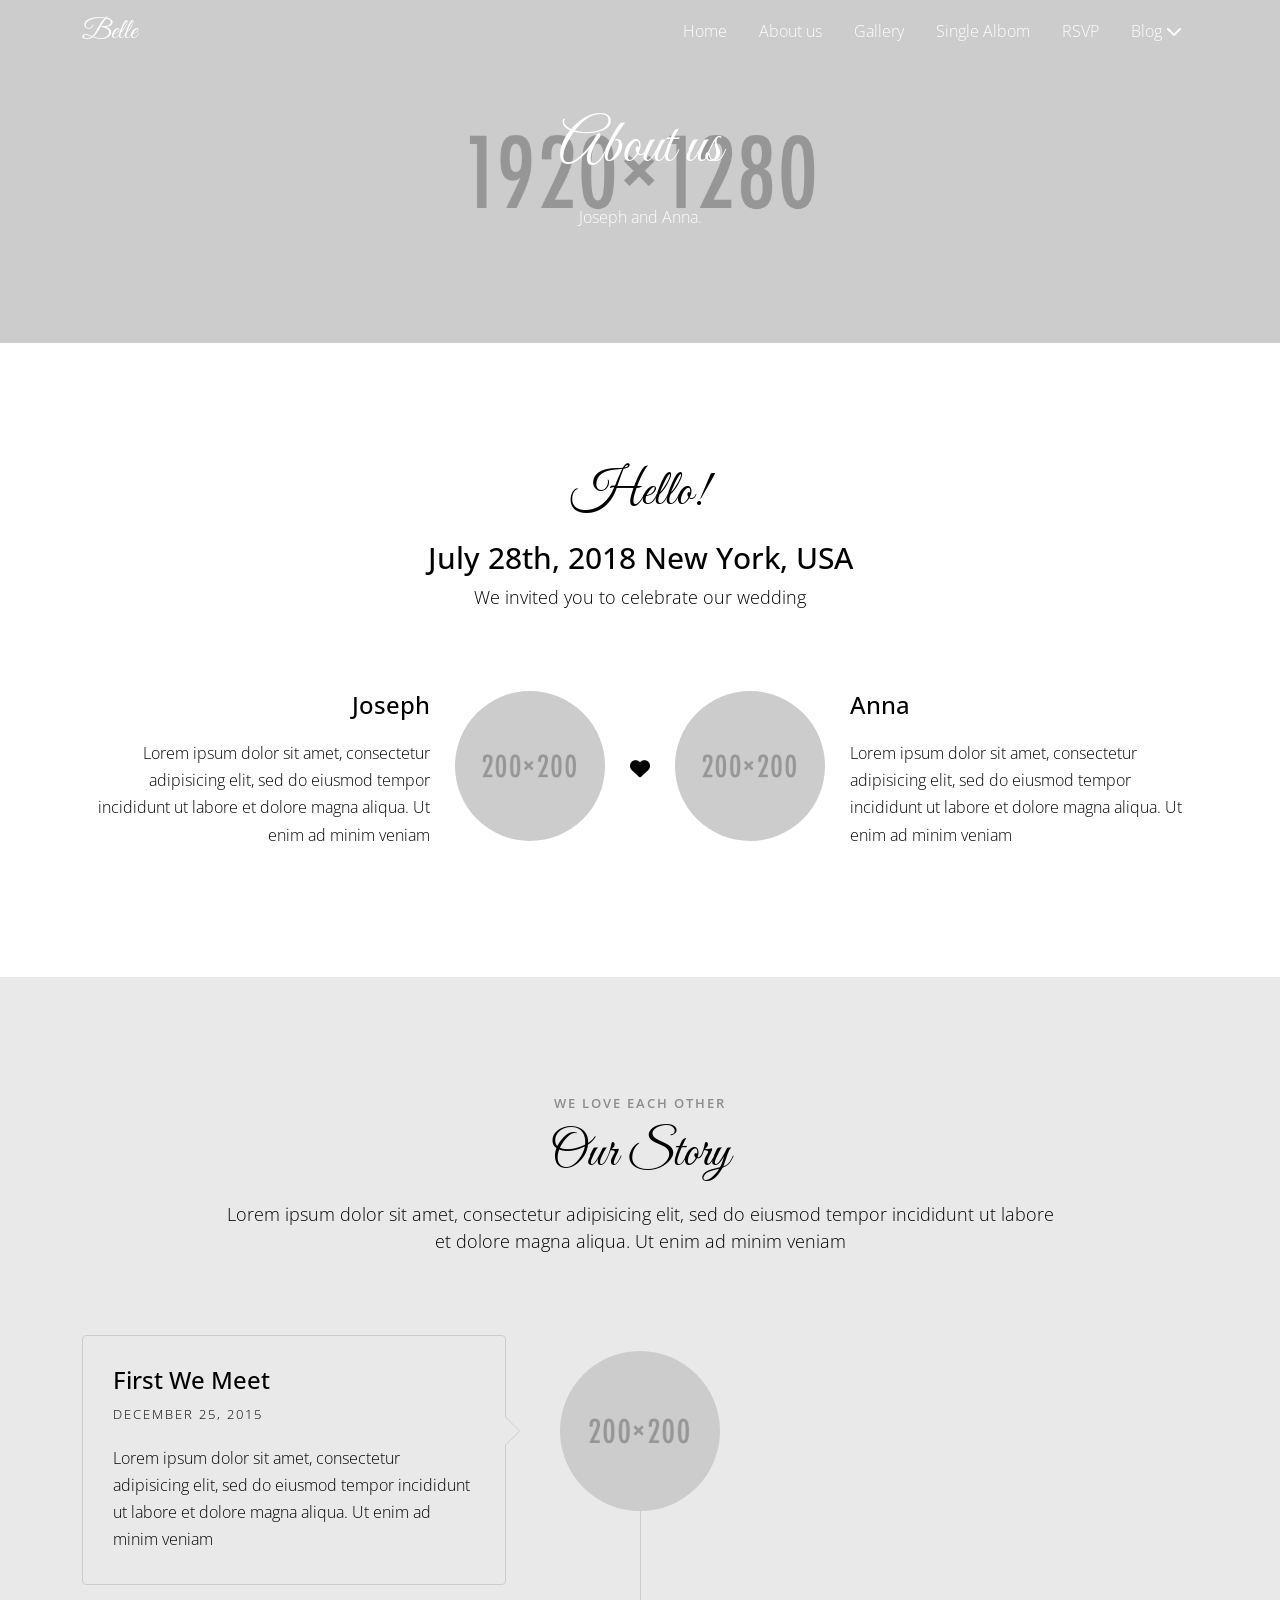
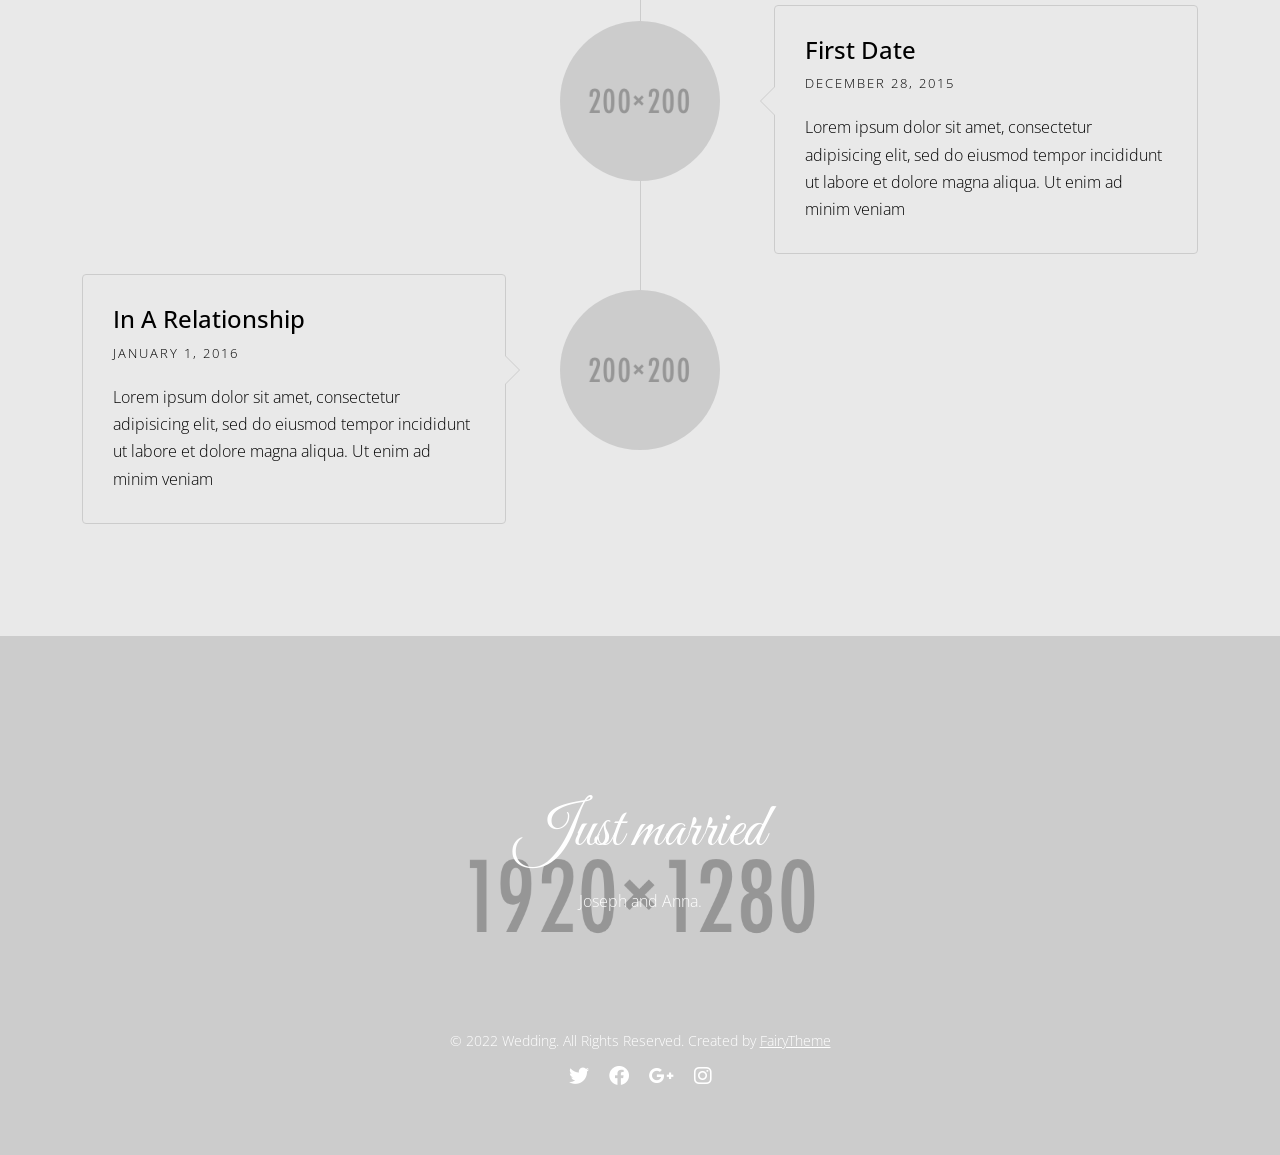
==== about.html @ 742efe7d "Adding new template" ====
<!DOCTYPE html>

<html lang="eng">
    <head>
        <title>Belle - Responsive HTML5 template</title>

        <meta charset="utf-8">

        <meta name="viewport" content="width=device-width, initial-scale=1, shrink-to-fit=no">

        <link rel="icon" type="image/x-icon" href="images/favicon.ico">

        <link rel="preconnect" href="https://fonts.googleapis.com">

        <link rel="preconnect" href="https://fonts.gstatic.com" crossorigin="">

        <link href="https://fonts.googleapis.com/css2?family=Amatic+SC:wght@400;700&family=Great+Vibes&family=Open+Sans:wght@300;400&display=swap" rel="stylesheet">

        <link rel="stylesheet" type="text/css" href="css/vendor/lightbox.min.css">

        <link rel="stylesheet" type="text/css" href="css/vendor/owl.carousel.min.css">

        <link rel="stylesheet" type="text/css" href="css/vendor/owl.theme.default.min.css">

        <link rel="stylesheet" type="text/css" href="fonts/fontawesome-6/css/fontawesome.min.css">

        <link rel="stylesheet" type="text/css" href="fonts/fontawesome-6/css/all.min.css">

        <link rel="stylesheet" type="text/css" href="css/vendor/motion.min.css">

        <link rel="stylesheet" type="text/css" href="css/main.css">
    </head>

    <body class="pt_about-us">
        <div class="loader"></div>

        <div class="main">
            <!-- Navigation -->

            <nav id="navbar" class="navbar navbar-expand-md">
                <div class="container">
                    <a class="navbar-brand" href="index.html">Belle</a>

                    <button class="navbar-toggler" type="button" data-bs-toggle="offcanvas" data-bs-target="#offcanvasNavbar" aria-controls="offcanvasNavbar">
                        <i class="fa-solid fa-bars"></i>
                    </button>

                    <div class="offcanvas offcanvas-end" tabindex="-1" id="offcanvasNavbar" aria-labelledby="offcanvasNavbarLabel">
                        <div class="offcanvas-header">
                            <h3 class="offcanvas-title" id="offcanvasNavbarLabel">Belle</h3>

                            <button type="button" class="btn-close" data-bs-dismiss="offcanvas" aria-label="Close"></button>
                        </div>

                        <div class="offcanvas-body">
                            <ul class="navbar-nav ms-auto mb-2 mb-lg-0">
                                <li class="nav-item">
                                    <a class="nav-link" href="index.html">Home</a>
                                </li>

                                <li class="nav-item">
                                    <a class="nav-link" href="about.html">About us</a>
                                </li>

                                <li class="nav-item">
                                    <a class="nav-link" href="gallery.html">Gallery</a>
                                </li>

                                <li class="nav-item">
                                    <a class="nav-link" href="gallery-single.html">Single Albom</a>
                                </li>

                                <li class="nav-item">
                                    <a class="nav-link" href="rsvp.html">RSVP</a>
                                </li>

                                <li class="nav-item dropdown">
                                    <a class="nav-link" href="#" role="button" data-bs-toggle="dropdown" aria-expanded="false">
                                        Blog

                                        <i class="fa-solid fa-chevron-down"></i>
                                    </a>

                                    <ul class="dropdown-menu dropdown-menu-end">
                                        <li>
                                            <a class="dropdown-item" href="blog.html">Blog page</a>
                                        </li>

                                        <li>
                                            <a class="dropdown-item" href="single-post.html">Post with sidebar</a>
                                        </li>

                                        <li>
                                            <a class="dropdown-item" href="single-post-2.html">Post fullwidth</a>
                                        </li>
                                    </ul>
                                </li>
                            </ul>
                        </div>
                    </div>
                </div>
            </nav>

            <!-- Section banner-top -->

            <section class="bg section banner banner_top">
                <div class="overlay"></div>

                <div class="container">
                    <div class="row">
                        <div class="col-md-12 text-center">
                            <h1>About us</h1>

                            <p>Joseph and Anna.</p>
                        </div>
                    </div>
                </div>
            </section>

            <!-- Section About-us -->

            <section id="couple" class="section couple">
                <div class="container">
                    <div class="row">
                        <div class="col-md-12 text-center heading">
                            <h2>Hello!</h2>

                            <h3>July 28th, 2018 New York, USA</h3>

                            <p>We invited you to celebrate our wedding</p>
                        </div>
                    </div>

                    <div class="row couple-wrap">
                        <div class="groom-wrap col-12 col-lg-6 clearfix">
                            <div class="groom">
                                <img src="images/groom.jpg" alt="groom" class="img-responsive">
                            </div>

                            <div class="desc-groom">
                                <h3>Joseph</h3>

                                <p>
                                    Lorem ipsum dolor sit amet, consectetur adipisicing elit, sed do eiusmod tempor
                                incididunt ut labore et dolore magna aliqua. Ut enim ad minim veniam
                                </p>
                            </div>
                        </div>

                        <p class="heart text-center">
                            <i class="fa-solid fa-heart"></i>
                        </p>

                        <div class="bride-wrap col-12 col-lg-6">
                            <div class="bride">
                                <img src="images/bride.jpg" alt="groom" class="img-responsive">
                            </div>

                            <div class="desc-bride">
                                <h3>Anna</h3>

                                <p>
                                    Lorem ipsum dolor sit amet, consectetur adipisicing elit, sed do eiusmod tempor
                                incididunt ut labore et dolore magna aliqua. Ut enim ad minim veniam
                                </p>
                            </div>
                        </div>
                    </div>
                </div>
            </section>

            <!-- Section Our-story -->

            <section id="couple-story" class="section section-gray couple-story">
                <div class="container">
                    <div class="row">
                        <div class="col-md-12 text-center heading">
                            <span>We Love Each Other</span>

                            <h2>Our Story</h2>

                            <p>
                                Lorem ipsum dolor sit amet, consectetur adipisicing elit, sed do eiusmod tempor incididunt ut
                            labore et dolore magna aliqua. Ut enim ad minim veniam
                            </p>
                        </div>
                    </div>

                    <div class="row">
                        <div class="col-md-12 col-md-offset-0">
                            <ul class="timeline">
                                <li class="timeline-item animate-box animation">
                                    <div class="timeline-badge">
                                        <img src="images/story-1.jpg" alt="">
                                    </div>

                                    <div class="timeline-panel">
                                        <div class="timeline-heading">
                                            <h3 class="timeline-title">First We Meet</h3>

                                            <span class="date">December 25, 2015</span>
                                        </div>

                                        <div class="timeline-body">
                                            <p>
                                                Lorem ipsum dolor sit amet, consectetur adipisicing elit, sed do eiusmod
                                            tempor incididunt ut labore et dolore magna aliqua. Ut enim ad minim veniam
                                            </p>
                                        </div>
                                    </div>
                                </li>

                                <li class="timeline-item animate-box animation">
                                    <div class="timeline-badge">
                                        <img src="images/story-2.jpg" alt="">
                                    </div>

                                    <div class="timeline-panel">
                                        <div class="timeline-heading">
                                            <h3 class="timeline-title">First Date</h3>

                                            <span class="date">December 28, 2015</span>
                                        </div>

                                        <div class="timeline-body">
                                            <p>
                                                Lorem ipsum dolor sit amet, consectetur adipisicing elit, sed do eiusmod
                                            tempor incididunt ut labore et dolore magna aliqua. Ut enim ad minim veniam
                                            </p>
                                        </div>
                                    </div>
                                </li>

                                <li class="timeline-item animate-box animation">
                                    <div class="timeline-badge">
                                        <img src="images/story-3.jpg" alt="">
                                    </div>

                                    <div class="timeline-panel">
                                        <div class="timeline-heading">
                                            <h3 class="timeline-title">In A Relationship</h3>

                                            <span class="date">January 1, 2016</span>
                                        </div>

                                        <div class="timeline-body">
                                            <p>
                                                Lorem ipsum dolor sit amet, consectetur adipisicing elit, sed do eiusmod
                                            tempor incididunt ut labore et dolore magna aliqua. Ut enim ad minim veniam
                                            </p>
                                        </div>
                                    </div>
                                </li>
                            </ul>
                        </div>
                    </div>
                </div>
            </section>

            <!-- Section banner-bottom -->

            <section class="bg section banner banner_bottom">
                <div class="overlay"></div>

                <div class="container">
                    <div class="row">
                        <div class="col-12 text-center">
                            <h2>Just married</h2>

                            <p class="text-white">Joseph and Anna.</p>
                        </div>
                    </div>

                    <div class="row copyright">
                        <div class="col-12 text-center">
                            <p class="text-white">
                                <small class="block">&copy; 2022 Wedding. All Rights Reserved.</small>

                                <small class="block">
                                    Created by

                                    <a href="https://fairytheme.studio/" target="_blank">FairyTheme</a>
                                </small>
                            </p>

                            <ul class="social-icons d-flex justify-content-center">
                                <li>
                                    <a href="#">
                                        <i class="fa-brands fa-twitter"></i>
                                    </a>
                                </li>

                                <li>
                                    <a href="#">
                                        <i class="fa-brands fa-facebook"></i>
                                    </a>
                                </li>

                                <li>
                                    <a href="#">
                                        <i class="fa-brands fa-google-plus-g"></i>
                                    </a>
                                </li>

                                <li>
                                    <a href="#">
                                        <i class="fa-brands fa-instagram"></i>
                                    </a>
                                </li>
                            </ul>
                        </div>
                    </div>
                </div>
            </section>
        </div>

        <script src="https://ajax.googleapis.com/ajax/libs/jquery/1.11.0/jquery.min.js"></script>

        <script src="js/libs/bootstrap.bundle.min.js"></script>

        <script src="js/libs/parallax.min.js"></script>

        <script src="js/libs/jquery.countTo.js"></script>

        <script src="js/libs/imagesloaded.pkgd.min.js"></script>

        <script src="js/libs/isotope.pkgd.min.js"></script>

        <script src="js/libs/lightbox.min.js"></script>

        <script src="js/libs/owl.carousel.min.js"></script>

        <script src="js/libs/jquery.waypoints.min.js"></script>

        <script src="js/main.js"></script>
    </body>
</html>
---- css/vendor/motion.min.css ----
/*Motion CSS The library of CSS3 animation create by Petr Pavlyuk  - http://pavlyukpetr.com Copyright (c) 2015-2016 Petr Pavlyuk*/
#animation{visibility:hidden}.animation{visibility:visible!important;animation-fill-mode:both!important;-webkit-animation-fill-mode:both!important}.replay{-webkit-animation-iteration-count:infinite!important;animation-iteration-count:infinite!important}.delay-05s{-webkit-animation-delay:.5s!important;animation-delay:.5s!important}.delay-1s{-webkit-animation-delay:1s!important;animation-delay:1s!important}.delay-1-5s{-webkit-animation-delay:1.5s!important;animation-delay:1.5s!important}.delay-2s{-webkit-animation-delay:2s!important;animation-delay:2s!important}.delay-3s{-webkit-animation-delay:3s!important;animation-delay:3s!important}.fade-in{-webkit-animation:fade-in 1.2s;animation:fade-in 1.2s;-webkit-animation-timing-function:ease-in-out;animation-timing-function:ease-in-out}@-webkit-keyframes fade-in{0%{opacity:0}100%{opacity:1}}@keyframes fade-in{0%{opacity:0}100%{opacity:1}}.fade-out{-webkit-animation:fade-out 1s;animation:fade-out 1s;-webkit-animation-timing-function:ease-out;animation-timing-function:ease-out}@-webkit-keyframes fade-out{0%{opacity:1}100%{opacity:0}}@keyframes fade-out{0%{opacity:1}100%{opacity:0}}.fade-in-right{-webkit-animation:fade-in-right 1s;animation:fade-in-right 1s;-webkit-animation-timing-function:ease-out;animation-timing-function:ease-out}@-webkit-keyframes fade-in-right{0%{-webkit-transform:translateX(-100%);opacity:0}100%{-webkit-transform:translateX(0%);opacity:1}}@keyframes fade-in-right{0%{transform:translateX(-100%);opacity:0}100%{transform:translateX(0%);opacity:1}}.fade-in-left{-webkit-animation:fade-in-left 1s;animation:fade-in-left 1s;-webkit-animation-timing-function:ease-out;animation-timing-function:ease-out}@-webkit-keyframes fade-in-left{0%{-webkit-transform:translateX(100%);opacity:0}100%{-webkit-transform:translateX(0%);opacity:1}}@keyframes fade-in-left{0%{transform:translateX(100%);opacity:0}100%{transform:translateX(0%);opacity:1}}.fade-in-up{-webkit-animation:fade-in-up 1s;animation:fade-in-up 1s;-webkit-animation-timing-function:ease-out;animation-timing-function:ease-out}@-webkit-keyframes fade-in-up{0%{-webkit-transform:translateY(100%);opacity:0}100%{-webkit-transform:translateY(0%);opacity:1}}@keyframes fade-in-up{0%{transform:translateY(100%);opacity:0}100%{transform:translateY(0%);opacity:1}}.fade-in-down{-webkit-animation:fade-in-down 1s;animation:fade-in-down 1s;-webkit-animation-timing-function:ease-out;animation-timing-function:ease-out}@-webkit-keyframes fade-in-down{0%{-webkit-transform:translateY(-100%);opacity:0}100%{-webkit-transform:translateY(0%);opacity:1}}@keyframes fade-in-down{0%{transform:translateY(-100%);opacity:0}100%{transform:translateY(0%);opacity:1}}.fade-out-right{-webkit-animation:fade-out-right 1s;animation:fade-out-right 1s;-webkit-animation-timing-function:ease-out;animation-timing-function:ease-out}@-webkit-keyframes fade-out-right{0%{-webkit-transform:translateX(0%);opacity:1}100%{-webkit-transform:translateX(100%);opacity:0}}@keyframes fade-out-right{0%{transform:translateX(0%);opacity:1}100%{transform:translateX(100%);opacity:0}}.fade-out-left{-webkit-animation:fade-out-left 1s;animation:fade-out-left 1s;-webkit-animation-timing-function:ease-out;animation-timing-function:ease-out}@-webkit-keyframes fade-out-left{0%{-webkit-transform:translateX(0%);opacity:1}100%{-webkit-transform:translateX(-100%);opacity:0}}@keyframes fade-out-left{0%{transform:translateX(0%);opacity:1}100%{transform:translateX(-100%);opacity:0}}.fade-out-up{-webkit-animation:fade-out-up 1s;animation:fade-out-up 1s;-webkit-animation-timing-function:ease-out;animation-timing-function:ease-out}@-webkit-keyframes fade-out-up{0%{-webkit-transform:translateY(0%);opacity:1}100%{-webkit-transform:translateY(-100%);opacity:0}}@keyframes fade-out-up{0%{transform:translateY(0%);opacity:1}100%{transform:translateY(-100%);opacity:0}}.fade-out-down{-webkit-animation:fade-out-down 1s;animation:fade-out-down 1s;-webkit-animation-timing-function:ease-out;animation-timing-function:ease-out}@-webkit-keyframes fade-out-down{0%{-webkit-transform:translateY(0%);opacity:1}100%{-webkit-transform:translateY(100%);opacity:0}}@keyframes fade-out-down{0%{transform:translateY(0%);opacity:1}100%{transform:translateY(100%);opacity:0}}.slide-in-right{-webkit-animation:slide-in-right 1.2s;animation:slide-in-right 1.2s;-webkit-animation-timing-function:ease;animation-timing-function:ease}@-webkit-keyframes slide-in-right{0%{-webkit-transform:translateX(-2000px)}100%{-webkit-transform:translateX(0px)}}@keyframes slide-in-right{0%{transform:translateX(-2000px)}100%{transform:translateX(0px)}}.slide-in-left{-webkit-animation:slide-in-left 1.2s;animation:slide-in-left 1.2s;-webkit-animation-timing-function:ease;animation-timing-function:ease}@-webkit-keyframes slide-in-left{0%{-webkit-transform:translateX(2000px)}100%{-webkit-transform:translateX(0px)}}@keyframes slide-in-left{0%{transform:translateX(2000px)}100%{transform:translateX(0px)}}.slide-in-up{-webkit-animation:slide-in-up 1.2s;animation:slide-in-up 1.2s;-webkit-animation-timing-function:ease;animation-timing-function:ease}@-webkit-keyframes slide-in-up{0%{-webkit-transform:translateY(1000px)}100%{-webkit-transform:translateY(0px)}}@keyframes slide-in-up{0%{transform:translateY(1000px)}100%{transform:translateY(0px)}}.slide-in-down{-webkit-animation:slide-in-down 1.2s;animation:slide-in-down 1.2s;-webkit-animation-timing-function:ease;animation-timing-function:ease}@-webkit-keyframes slide-in-down{0%{-webkit-transform:translateY(-1000px)}100%{-webkit-transform:translateY(0px)}}@keyframes slide-in-down{0%{transform:translateY(-1000px)}100%{transform:translateY(0px)}}.slide-out-right{-webkit-animation:slide-out-right 1.5s;animation:slide-out-right 1.5s;-webkit-animation-timing-function:ease;animation-timing-function:ease}@-webkit-keyframes slide-out-right{0%{-webkit-transform:translateX(0px)}100%{-webkit-transform:translateX(2000px)}}@keyframes slide-out-right{0%{transform:translateX(0px)}100%{transform:translateX(2000px)}}.slide-out-left{-webkit-animation:slide-out-left 1.5s;animation:slide-out-left 1.5s;-webkit-animation-timing-function:ease;animation-timing-function:ease}@-webkit-keyframes slide-out-left{0%{-webkit-transform:translateX(0px)}100%{-webkit-transform:translateX(-2000px)}}@keyframes slide-out-left{0%{transform:translateX(0px)}100%{transform:translateX(-2000px)}}.slide-out-up{-webkit-animation:slide-out-up 1.2s;animation:slide-out-up 1.2s;-webkit-animation-timing-function:ease;animation-timing-function:ease}@-webkit-keyframes slide-out-up{0%{-webkit-transform:translateY(0px)}100%{-webkit-transform:translateY(-1000px)}}@keyframes slide-out-up{0%{transform:translateY(0px)}100%{transform:translateY(-1000px)}}.slide-out-down{-webkit-animation:slide-out-down 1.2s;animation:slide-out-down 1.2s;-webkit-animation-timing-function:ease;animation-timing-function:ease}@-webkit-keyframes slide-out-down{0%{-webkit-transform:translateY(0px)}100%{-webkit-transform:translateY(1000px)}}@keyframes slide-out-down{0%{transform:translateY(0px)}100%{transform:translateY(1000px)}}.bounce-in{-webkit-animation:bounce-in 1.2s;animation:bounce-in 1.2s;-webkit-animation-timing-function:ease-out;animation-timing-function:ease-out}@keyframes bounce-in{0%{transform:scale(.9);opacity:0}25%{transform:scale(1.2)}40%{transform:scale(.8)}50%{transform:scale(1.1)}60%{transform:scale(.9)}70%{transform:scale(1.05);opacity:1}80%{transform:scale(.95)}90%{transform:scale(1.01)}100%{transform:scale(1)}}@-webkit-keyframes bounce-in{0%{-webkit-transform:scale(.9);opacity:0}25%{-webkit-transform:scale(1.2)}40%{-webkit-transform:scale(.8)}50%{-webkit-transform:scale(1.1)}60%{-webkit-transform:scale(.9)}70%{-webkit-transform:scale(1.05);opacity:1}80%{-webkit-transform:scale(.95)}90%{-webkit-transform:scale(1.01)}100%{-webkit-transform:scale(1)}}.bounce-in-right{-webkit-animation:bounce-in-right 1.2s;animation:bounce-in-right 1.2s;-webkit-animation-timing-function:ease-out;animation-timing-function:ease-out}@keyframes bounce-in-right{0%{transform:translateX(-2000px)}63%{transform:translateX(30px)}70%,80%,90%,100%{transform:translateX(0px)}75%{transform:translateX(14px)}85%{transform:translateX(8px)}95%{transform:translateX(4px)}}@-webkit-keyframes bounce-in-right{0%{-webkit-transform:translateX(-2000px)}63%{-webkit-transform:translateX(30px)}70%,80%,90%,100%{-webkit-transform:translateX(0px)}75%{-webkit-transform:translateX(14px)}85%{-webkit-transform:translateX(8px)}95%{-webkit-transform:translateX(4px)}}.bounce-in-left{-webkit-animation:bounce-in-left 1.2s;animation:bounce-in-left 1.2s;-webkit-animation-timing-function:ease-out;animation-timing-function:ease-out}@keyframes bounce-in-left{0%{transform:translateX(2000px)}63%{transform:translateX(-30px)}70%,80%,90%,100%{transform:translateX(0px)}75%{transform:translateX(-14px)}85%{transform:translateX(-8px)}95%{transform:translateX(-4px)}}@-webkit-keyframes bounce-in-left{0%{-webkit-transform:translateX(2000px)}63%{-webkit-transform:translateX(-30px)}70%,80%,90%,100%{-webkit-transform:translateX(0px)}75%{-webkit-transform:translateX(-14px)}85%{-webkit-transform:translateX(-8px)}95%{-webkit-transform:translateX(-4px)}}.bounce-in-up{-webkit-animation:bounce-in-up 1.2s;animation:bounce-in-up 1.2s;-webkit-animation-timing-function:ease-out;animation-timing-function:ease-out}@keyframes bounce-in-up{0%{transform:translateY(1000px)}25%{transform:translateY(50px)}30%,55%,70%,80%,90%,100%{transform:translateY(0px)}45%{transform:translateY(25px)}63%{transform:translateY(15px)}75%{transform:translateY(7px)}85%{transform:translateY(4px)}95%{transform:translateY(2px)}}@-webkit-keyframes bounce-in-up{0%{-webkit-transform:translateY(1000px)}25%{-webkit-transform:translateY(50px)}30%,55%,70%,80%,90%,100%{-webkit-transform:translateY(0px)}45%{-webkit-transform:translateY(25px)}63%{-webkit-transform:translateY(15px)}75%{-webkit-transform:translateY(7px)}85%{-webkit-transform:translateY(4px)}95%{-webkit-transform:translateY(2px)}}.bounce-in-down{-webkit-animation:bounce-in-down 1.2s;animation:bounce-in-down 1.2s;-webkit-animation-timing-function:ease-out;animation-timing-function:ease-out}@keyframes bounce-in-down{0%{transform:translateY(-1000px)}25%{transform:translateY(-50px)}30%,55%,70%,80%,90%,100%{transform:translateY(0px)}45%{transform:translateY(-25px)}63%{transform:translateY(-15px)}75%{transform:translateY(-7px)}85%{transform:translateY(-4px)}95%{transform:translateY(-2px)}}@-webkit-keyframes bounce-in-down{0%{-webkit-transform:translateY(-1000px)}25%{-webkit-transform:translateY(-50px)}30%,55%,70%,80%,90%,100%{-webkit-transform:translateY(0px)}45%{-webkit-transform:translateY(-25px)}63%{-webkit-transform:translateY(-15px)}75%{-webkit-transform:translateY(-7px)}85%{-webkit-transform:translateY(-4px)}95%{-webkit-transform:translateY(-2px)}}.roll-in-right{-webkit-animation:roll-in-right 1.2s;animation:roll-in-right 1.2s}@keyframes roll-in-right{0%{transform:translateX(-100%) rotate(-130deg);opacity:0}100%{transform:translateX(0%) rotate(0deg);opacity:1}}@-webkit-keyframes roll-in-right{0%{-webkit-transform:translateX(-100%) rotate(-130deg);opacity:0}100%{-webkit-transform:translateX(0%) rotate(0deg);opacity:1}}.roll-in-left{-webkit-animation:roll-in-left 1.2s;animation:roll-in-left 1.2s}@keyframes roll-in-left{0%{transform:translateX(100%) rotate(130deg);opacity:0}100%{transform:translateX(0%) rotate(0deg);opacity:1}}@-webkit-keyframes roll-in-left{0%{-webkit-transform:translateX(100%) rotate(130deg);opacity:0}100%{-webkit-transform:translateX(0%) rotate(0deg);opacity:1}}.roll-out-right{-webkit-animation:roll-out-right 1.2s;animation:roll-out-right 1.2s}@keyframes roll-out-right{0%{transform:translateX(0%) rotate(0deg);opacity:1}100%{transform:translateX(100%) rotate(130deg);opacity:0}}@-webkit-keyframes roll-out-right{0%{-webkit-transform:translateX(0%) rotate(0deg);opacity:1}100%{-webkit-transform:translateX(100%) rotate(130deg);opacity:0}}.roll-out-left{-webkit-animation:roll-out-left 1.2s;animation:roll-out-left 1.2s}@keyframes roll-out-left{0%{transform:translateX(0%) rotate(0deg);opacity:1}100%{transform:translateX(-100%) rotate(-130deg);opacity:0}}@-webkit-keyframes roll-out-left{0%{-webkit-transform:translateX(0%) rotate(0deg);opacity:1}100%{-webkit-transform:translateX(-100%) rotate(-130deg);opacity:0}}.rotbo-in-right{-webkit-animation:rotbo-in-right 1.1s;animation:rotbo-in-right 1.1s;-webkit-animation-timing-function:ease-out;animation-timing-function:ease-out}@keyframes rotbo-in-right{0%{transform:translateX(-1000px) rotateZ(-540deg)}63%{transform:translateX(15px) rotateZ(20deg)}75%{transform:translateX(-7px) rotateZ(-7deg)}85%{transform:translateX(4px) rotateZ(4deg)}95%{transform:translateX(-2px) rotateZ(-2deg)}100%{transform:translateX(0px) rotateZ(0deg)}}@-webkit-keyframes rotbo-in-right{0%{-webkit-transform:translateX(-1000px) rotateZ(-540deg)}63%{-webkit-transform:translateX(15px) rotateZ(20deg)}75%{-webkit-transform:translateX(-7px) rotateZ(-7deg)}85%{-webkit-transform:translateX(4px) rotateZ(4deg)}95%{-webkit-transform:translateX(-2px) rotateZ(-2deg)}100%{-webkit-transform:translateX(0px) rotateZ(0deg)}}.rotbo-in-left{-webkit-animation:rotbo-in-left 1.1s;animation:rotbo-in-left 1.1s;-webkit-animation-timing-function:ease-out;animation-timing-function:ease-out}@keyframes rotbo-in-left{0%{transform:translateX(1000px) rotateZ(540deg)}63%{transform:translateX(-15px) rotateZ(-20deg)}75%{transform:translateX(7px) rotateZ(7deg)}85%{transform:translateX(-4px) rotateZ(-4deg)}95%{transform:translateX(2px) rotateZ(2deg)}100%{transform:translateX(0px) rotateZ(0deg)}}@-webkit-keyframes rotbo-in-left{0%{-webkit-transform:translateX(1000px) rotateZ(540deg)}63%{-webkit-transform:translateX(-15px) rotateZ(-20deg)}75%{-webkit-transform:translateX(7px) rotateZ(7deg)}85%{-webkit-transform:translateX(-4px) rotateZ(-4deg)}95%{-webkit-transform:translateX(2px) rotateZ(2deg)}100%{-webkit-transform:translateX(0px) rotateZ(0deg)}}.rotbo-out-left{-webkit-animation:rotbo-out-left 2s;animation:rotbo-out-left 2s;-webkit-animation-timing-function:ease-out;animation-timing-function:ease-out}@keyframes rotbo-out-left{0%{transform:translateX(0%) rotateZ(0deg)}20%{transform:translateX(15px) rotateZ(20deg)}100%{transform:translateX(-2000px) rotateZ(-1080deg)}}@-webkit-keyframes rotbo-out-left{0%{-webkit-transform:translateX(0%) rotateZ(0deg)}20%{-webkit-transform:translateX(15px) rotateZ(20deg)}100%{-webkit-transform:translateX(-2000px) rotateZ(-1080deg)}}.rotbo-out-right{-webkit-animation:rotbo-out-right 2s;animation:rotbo-out-right 2s;-webkit-animation-timing-function:ease-out;animation-timing-function:ease-out}@keyframes rotbo-out-right{0%{transform:translateX(0%) rotateZ(0deg)}20%{transform:translateX(-15px) rotateZ(-20deg)}100%{transform:translateX(2000px) rotateZ(1080deg)}}@-webkit-keyframes rotbo-out-right{0%{-webkit-transform:translateX(0%) rotateZ(0deg)}20%{-webkit-transform:translateX(-15px) rotateZ(-20deg)}100%{-webkit-transform:translateX(2000px) rotateZ(1080deg)}}.flip{-webkit-animation:flip 1.3s;animation:flip 1.3s;-webkit-animation-timing-function:ease-out;animation-timing-function:ease-out}@keyframes flip{0%{transform:rotateY(-360deg)}40%{transform:scale(1.6) rotateY(-190deg)}50%{transform:scale(1.6) rotateY(-150deg)}80%{transform:scale(.95)}100%{transform:scale(1)}}@-webkit-keyframes flip{0%{-webkit-transform:perspective(500px) rotateX(70deg);opacity:.2}30%{-webkit-transform:perspective(500px) rotateX(-50deg)}45%{-webkit-transform:perspective(500px) rotateX(30deg)}65%{-webkit-transform:perspective(500px) rotateX(-20deg)}85%{-webkit-transform:perspective(500px) rotateX(10deg)}100%{-webkit-transform:perspective(500px) rotateX(0deg)}}.flip-in-x{-webkit-animation:flip-in-x 1.2s;animation:flip-in-x 1.2s}@keyframes flip-in-x{0%{transform:perspective(500px) rotateX(70deg);opacity:.2}30%{transform:perspective(500px) rotateX(-50deg)}45%{transform:perspective(500px) rotateX(30deg)}65%{transform:perspective(500px) rotateX(-20deg)}85%{transform:perspective(500px) rotateX(10deg)}100%{transform:perspective(500px) rotateX(0deg)}}@-webkit-keyframes flip-in-x{0%{-webkit-transform:perspective(500px) rotateX(70deg);opacity:.2}30%{-webkit-transform:perspective(500px) rotateX(-50deg)}45%{-webkit-transform:perspective(500px) rotateX(30deg)}65%{-webkit-transform:perspective(500px) rotateX(-20deg)}85%{-webkit-transform:perspective(500px) rotateX(10deg)}100%{-webkit-transform:perspective(500px) rotateX(0deg)}}.flip-in-y{-webkit-animation:flip-in-y 1.2s;animation:flip-in-y 1.2s}@keyframes flip-in-y{0%{transform:perspective(500px) rotateY(70deg);opacity:.2}30%{transform:perspective(500px) rotateY(-50deg)}45%{transform:perspective(500px) rotateY(30deg)}65%{transform:perspective(500px) rotateY(-20deg)}85%{transform:perspective(500px) rotateY(10deg)}100%{transform:perspective(500px) rotateY(0deg)}}@-webkit-keyframes flip-in-y{0%{-webkit-transform:perspective(500px) rotateY(70deg);opacity:.2}30%{-webkit-transform:perspective(500px) rotateY(-50deg)}45%{-webkit-transform:perspective(500px) rotateY(30deg)}65%{-webkit-transform:perspective(500px) rotateY(-20deg)}85%{-webkit-transform:perspective(500px) rotateY(10deg)}100%{-webkit-transform:perspective(500px) rotateY(0deg)}}.flip-out-x{-webkit-animation:flip-out-x 1s;animation:flip-out-x 1s}@keyframes flip-out-x{0%{transform:perspective(500px) rotateX(0deg)}50%{transform:perspective(500px) rotateX(-30deg);opacity:1}100%{transform:perspective(500px) rotateX(70deg);opacity:0}}@-webkit-keyframes flip-out-x{0%{-webkit-transform:perspective(500px) rotateX(0deg)}50%{-webkit-transform:perspective(500px) rotateX(-30deg);opacity:1}100%{-webkit-transform:perspective(500px) rotateX(70deg);opacity:0}}.flip-out-y{-webkit-animation:flip-out-y 1s;animation:flip-out-y 1s}@keyframes flip-out-y{0%{transform:perspective(500px) rotateY(0deg)}50%{transform:perspective(500px) rotateY(-30deg);opacity:1}100%{transform:perspective(500px) rotateY(70deg);opacity:0}}@-webkit-keyframes flip-out-y{0%{-webkit-transform:perspective(500px) rotateY(0deg)}50%{-webkit-transform:perspective(500px) rotateY(-30deg);opacity:1}100%{-webkit-transform:perspective(500px) rotateY(70deg);opacity:0}}.rotate{-webkit-animation:rotate 1s;animation:rotate 1s;-webkit-animation-timing-function:ease-in;animation-timing-function:ease-in}@keyframes rotate{0%{transform:rotate(0deg)}100%{transform:rotate(360deg)}}@-webkit-keyframes rotate{0%{-webkit-transform:rotate(0deg)}100%{-webkit-transform:rotate(360deg)}}.rotate-in{-webkit-animation:rotate-in 1s;animation:rotate-in 1s;-webkit-animation-timing-function:ease-in;animation-timing-function:ease-in}@keyframes rotate-in{0%{transform:rotate(-0deg);opacity:0}80%{opacity:1}100%{transform:rotate(360deg)}}@-webkit-keyframes rotate-in{0%{-webkit-transform:rotate(-0deg);opacity:0}80%{opacity:1}100%{-webkit-transform:rotate(360deg)}}.rotate-out{-webkit-animation:rotate-out 1s;animation:rotate-out 1s;-webkit-animation-timing-function:ease-out;animation-timing-function:ease-out}@keyframes rotate-out{0%{transform:rotate(-360deg)}20%{opacity:1}100%{transform:rotate(0deg);opacity:0}}@-webkit-keyframes rotate-out{0%{-webkit-transform:rotate(-360deg)}20%{opacity:1}100%{-webkit-transform:rotate(0deg);opacity:0}}.rotate-in-x{-webkit-animation:rotate-in-x 1s;animation:rotate-in-x 1s;-webkit-animation-timing-function:ease-in-out;animation-timing-function:ease-in-out}@keyframes rotate-in-x{0%{transform:rotateX(180deg);opacity:0}80%{opacity:1}100%{transform:rotateX(0deg)}}@-webkit-keyframes rotate-in-x{0%{-webkit-transform:rotateX(180deg);opacity:0}80%{opacity:1}100%{-webkit-transform:rotateX(0deg)}}.rotate-out-x{-webkit-animation:rotate-out-x 1s;animation:rotate-out-x 1s;-webkit-animation-timing-function:ease-in-out;animation-timing-function:ease-in-out}@keyframes rotate-out-x{0%{transform:rotateX(0deg)}20%{opacity:1}100%{transform:rotateX(180deg);opacity:0}}@-webkit-keyframes rotate-out-x{0%{-webkit-transform:rotateX(0deg)}20%{opacity:1}100%{-webkit-transform:rotateX(180deg);opacity:0}}.rotate-in-y{-webkit-animation:rotate-in-y 1s;animation:rotate-in-y 1s;-webkit-animation-timing-function:ease-in-out;animation-timing-function:ease-in-out}@keyframes rotate-in-y{0%{transform:rotateY(-180deg);opacity:0}100%{transform:rotateY(0deg);opacity:1}}@-webkit-keyframes rotate-in-y{0%{-webkit-transform:rotateY(0deg);opacity:0}60%{opacity:1}100%{-webkit-transform:rotateY(360deg)}}.rotate-out-y{-webkit-animation:rotate-out-y 1s;animation:rotate-out-y 1s;-webkit-animation-timing-function:ease-in-out;animation-timing-function:ease-in-out}@keyframes rotate-out-y{0%{transform:rotateY(0deg);opacity:1}100%{transform:rotateY(-180deg);opacity:0}}@-webkit-keyframes rotate-out-y{0%{-webkit-transform:rotateY(0deg);opacity:1}100%{-webkit-transform:rotateY(-180deg);opacity:0}}.rotate-in-3d{-webkit-animation:rotate-in-3d 1s;animation:rotate-in-3d 1s;-webkit-animation-timing-function:ease-in-out;animation-timing-function:ease-in-out}@keyframes rotate-in-3d{0%{transform:rotate3d(1,1,0,0deg);opacity:0}60%{opacity:1}100%{transform:rotate3d(1,1,0,360deg)}}@-webkit-keyframes rotate-in-3d{0%{-webkit-transform:rotate3d(1,1,0,0deg);opacity:0}60%{opacity:1}100%{-webkit-transform:rotate3d(1,1,0,360deg)}}.rotate-out-3d{-webkit-animation:rotate-out-3d 1s;animation:rotate-out-3d 1s;-webkit-animation-timing-function:ease-in-out;animation-timing-function:ease-in-out}@keyframes rotate-out-3d{0%{transform:rotate3d(1,1,0,360deg)}40%{opacity:1}100%{transform:rotate3d(1,1,0,0deg);opacity:0}}@-webkit-keyframes rotate-out-3d{0%{-webkit-transform:rotate3d(1,1,0,360deg)}40%{opacity:1}100%{-webkit-transform:rotate3d(1,1,0,0deg);opacity:0}}.rotate-in-scale{-webkit-animation:rotate-in-scale 1s;animation:rotate-in-scale 1s;-webkit-animation-timing-function:easec;animation-timing-function:ease-in-out}@keyframes rotate-in-scale{0%{transform:scale(0) rotate(-540deg);opacity:0}80%{opacity:1}100%{transform:scale(1) rotate(0deg)}}@-webkit-keyframes rotate-in-scale{0%{-webkit-transform:scale(0) rotate(-540deg);opacity:0}80%{opacity:1}100%{-webkit-transform:scale(1) rotate(0deg)}}.rotate-out-scale{-webkit-animation:rotate-out-scale 1s;animation:rotate-out-scale 1s;-webkit-animation-timing-function:ease-in-out;animation-timing-function:ease-in-out}@keyframes rotate-out-scale{0%{transform:scale(1) rotate(0deg)}40%{opacity:1}100%{transform:scale(0) rotate(540deg);opacity:0}}@-webkit-keyframes rotate-out-scale{0%{-webkit-transform:scale(1) rotate(0deg)}40%{opacity:1}100%{-webkit-transform:scale(0) rotate(540deg);opacity:0}}.turn-in-x{-webkit-animation:turn-in-x 1s;animation:turn-in-x 1s;-webkit-animation-timing-function:ease-in;animation-timing-function:ease-in}@keyframes turn-in-x{0%{transform:rotateX(360deg) scale(0);opacity:0}100%{transform:rotateX(0deg) scale(1);opacity:1}}@-webkit-keyframes turn-in-x{0%{-webkit-transform:rotateX(360deg) scale(0);opacity:0}100%{-webkit-transform:rotateX(0deg) scale(1);opacity:1}}.turn-out-x{-webkit-animation:turn-out-x 1s;animation:turn-out-x 1s;-webkit-animation-timing-function:ease-in;animation-timing-function:ease-in}@keyframes turn-out-x{0%{transform:rotateX(0deg) scale(1);opacity:1}80%{opacity:0}100%{transform:rotateX(360deg) scale(0)}}@-webkit-keyframes turn-out-x{0%{-webkit-transform:rotateX(0deg) scale(1);opacity:1}80%{opacity:0}100%{-webkit-transform:rotateX(360deg) scale(0)}}.turn-in-y{-webkit-animation:turn-in-y 1s;animation:turn-in-y 1s;-webkit-animation-timing-function:ease-in;animation-timing-function:ease-in}@keyframes turn-in-y{0%{transform:rotateY(0deg) scale(0);opacity:0}100%{transform:rotateY(360deg) scale(1);opacity:1}}@-webkit-keyframes turn-in-y{0%{-webkit-transform:rotateY(0deg) scale(0);opacity:0}100%{-webkit-transform:rotateX(360deg) scale(1);opacity:1}}.turn-out-y{-webkit-animation:turn-out-y 1s;animation:turn-out-y 1s;-webkit-animation-timing-function:ease-in;animation-timing-function:ease-in}@keyframes turn-out-y{0%{transform:rotateY(0deg) scale(1);opacity:1}80%{opacity:0}100%{transform:rotateY(360deg) scale(0)}}@-webkit-keyframes turn-out-y{0%{-webkit-transform:rotateY(0deg) scale(1);opacity:1}80%{opacity:0}100%{-webkit-transform:rotateY(360deg) scale(0)}}.back-in-right{-webkit-animation:back-in-right 1.5s;animation:back-in-right 1.5s;-webkit-animation-timing-function:ease-out;animation-timing-function:ease-out}@keyframes back-in-right{0%{transform:translateX(-2000px) scale(.7);opacity:.7}80%{transform:translateX(0px) scale(.7);opacity:.7}100%{transform:scale(1);opacity:1}}@-webkit-keyframes back-in-right{0%{-webkit-transform:translateX(-2000px) scale(.7);opacity:.7}80%{-webkit-transform:translateX(0px) scale(.7);opacity:.7}100%{-webkit-transform:scale(1);opacity:1}}.back-out-right{-webkit-animation:back-out-right 1.5s;animation:back-out-right 1.5s;-webkit-animation-timing-function:ease-in;animation-timing-function:ease-in}@keyframes back-out-right{0%{transform:scale(1);opacity:1}20%{transform:translateX(0px) scale(.7);opacity:.7}100%{transform:translateX(2000px) scale(.7);opacity:.7}}@-webkit-keyframes back-out-right{0%{-webkit-transform:scale(1);opacity:1}20%{-webkit-transform:translateX(0px) scale(.7);opacity:.7}100%{-webkit-transform:translateX(2000px) scale(.7);opacity:.7}}.back-in-left{-webkit-animation:back-in-left 1.5s;animation:back-in-left 1.5s;-webkit-animation-timing-function:ease-out;animation-timing-function:ease-out}@keyframes back-in-left{0%{transform:translateX(2000px) scale(.7);opacity:.7}80%{transform:translateX(0px) scale(.7);opacity:.7}100%{transform:scale(1);opacity:1}}@-webkit-keyframes back-in-left{0%{-webkit-transform:translateX(2000px) scale(.7);opacity:.7}80%{-webkit-transform:translateX(0px) scale(.7);opacity:.7}100%{-webkit-transform:scale(1);opacity:1}}.back-out-left{-webkit-animation:back-out-left 1.5s;animation:back-out-left 1.5s;-webkit-animation-timing-function:ease-in;animation-timing-function:ease-in}@keyframes back-out-left{0%{transform:scale(1);opacity:1}20%{transform:translateX(0px) scale(.7);opacity:.7}100%{transform:translateX(-2000px) scale(.7);opacity:.7}}@-webkit-keyframes back-out-left{0%{-webkit-transform:scale(1);opacity:1}20%{-webkit-transform:translateX(0px) scale(.7);opacity:.7}100%{-webkit-transform:translateX(-2000px) scale(.7);opacity:.7}}.back-in-up{-webkit-animation:back-in-up 1.5s;animation:back-in-up 1.5s;-webkit-animation-timing-function:ease-out;animation-timing-function:ease-out}@keyframes back-in-up{0%{transform:translateY(1200px) scale(.7);opacity:.7}80%{transform:translateY(0px) scale(.7);opacity:.7}100%{transform:scale(1);opacity:1}}@-webkit-keyframes back-in-up{0%{-webkit-transform:translateY(1200px) scale(.7);opacity:.7}80%{-webkit-transform:translateY(0px) scale(.7);opacity:.7}100%{-webkit-transform:scale(1);opacity:1}}.back-out-up{-webkit-animation:back-out-up 1.5s;animation:back-out-up 1.5s;-webkit-animation-timing-function:ease-in;animation-timing-function:ease-in}@keyframes back-out-up{0%{transform:scale(1);opacity:1}20%{transform:translateY(0px) scale(.7);opacity:.7}100%{transform:translateY(-1200px) scale(.7);opacity:.7}}@-webkit-keyframes back-out-up{0%{-webkit-transform:scale(1);opacity:1}20%{-webkit-transform:translateY(0px) scale(.7);opacity:.7}100%{-webkit-transform:translateY(-1200px) scale(.7);opacity:.7}}.back-in-down{-webkit-animation:back-in-down 1.5s;animation:back-in-down 1.5s;-webkit-animation-timing-function:ease-out;animation-timing-function:ease-out}@keyframes back-in-down{0%{transform:translateY(-1200px) scale(.7);opacity:.7}80%{transform:translateY(0px) scale(.7);opacity:.7}100%{transform:scale(1);opacity:1}}@-webkit-keyframes back-in-down{0%{-webkit-transform:translateY(-2000px) scale(.7);opacity:.7}80%{-webkit-transform:translateY(0px) scale(.7);opacity:.7}100%{-webkit-transform:scale(1);opacity:1}}.back-out-down{-webkit-animation:back-out-down 1.5s;animation:back-out-down 1.5s;-webkit-animation-timing-function:ease-in;animation-timing-function:ease-in}@keyframes back-out-down{0%{transform:scale(1);opacity:1}20%{transform:translateY(0px) scale(.7);opacity:.7}100%{transform:translateY(1200px) scale(.7);opacity:.7}}@-webkit-keyframes back-out-down{0%{-webkit-transform:scale(1);opacity:1}20%{-webkit-transform:translateY(0px) scale(.7);opacity:.7}100%{-webkit-transform:translateY(1200px) scale(.7);opacity:.7}}.push-in-up{transform-origin:50% 100% 0;-webkit-animation:push-in-up 1s;animation:push-in-up 1s;-webkit-animation-timing-function:ease-in;animation-timing-function:ease-in}@keyframes push-in-up{0%{transform:rotateX(90deg);opacity:0}100%{transform:none}}@-webkit-keyframes push-in-up{0%{-webkit-transform:rotateX(90deg);opacity:0}100%{-webkit-transform:none}}.push-out-down{transform-origin:50% 100% 0;-webkit-animation:push-out-down 1s;animation:push-out-down 1s;-webkit-animation-timing-function:ease-in;animation-timing-function:ease-in}@keyframes push-out-down{0%{transform:none}100%{transform:rotateX(90deg);opacity:0}}@-webkit-keyframes push-out-down{0%{-webkit-transform:none}100%{-webkit-transform:rotateX(90deg);opacity:0}}.push-in-down{-webkit-transform-origin:50% 0 0;transform-origin:50% 0 0;-webkit-animation:push-in-down 1s;animation:push-in-down 1s;-webkit-animation-timing-function:ease-in;animation-timing-function:ease-in}@keyframes push-in-down{0%{transform:rotateX(-90deg);opacity:0}100%{transform:none}}@-webkit-keyframes push-in-down{0%{-webkit-transform:rotateX(-90deg);opacity:0}100%{-webkit-transform:none}}.push-out-up{-webkit-transform-origin:50% 0 0;transform-origin:50% 0 0;-webkit-animation:push-out-up 1s;animation:push-out-up 1s;-webkit-animation-timing-function:ease-in;animation-timing-function:ease-in}@keyframes push-out-up{0%{transform:none}100%{transform:rotateX(-90deg);opacity:0}}@-webkit-keyframes push-out-up{0%{-webkit-transform:none}100%{-webkit-transform:rotateX(-90deg);opacity:0}}.push-in-right{-webkit-transform-origin:0 50% 0;transform-origin:0 50% 0;-webkit-animation:push-in-right 1s;animation:push-in-right 1s;-webkit-animation-timing-function:ease-in;animation-timing-function:ease-in;transform-style:preserve-3d}@keyframes push-in-right{0%{transform:rotateY(90deg);opacity:0}100%{transform:none}}@-webkit-keyframes push-in-right{0%{-webkit-transform:rotateY(90deg);opacity:0}100%{-webkit-transform:none}}.push-out-left{-webkit-transform-origin:0 50% 0;transform-origin:0 50% 0;-webkit-animation:push-out-left 1s;animation:push-out-left 1s;-webkit-animation-timing-function:ease-in;animation-timing-function:ease-in}@keyframes push-out-left{0%{transform:none}100%{transform:rotateY(90deg);opacity:0}}@-webkit-keyframes push-out-left{0%{-webkit-transform:none}100%{-webkit-transform:rotateY(90deg);opacity:0}}.push-in-left{-webkit-transform-origin:100% 50% 0;transform-origin:100% 50% 0;-webkit-animation:push-in-left 1s;animation:push-in-left 1s;-webkit-animation-timing-function:ease-in;animation-timing-function:ease-in;transform-style:preserve-3d}@keyframes push-in-left{0%{transform:rotateY(-90deg);opacity:0}100%{transform:none}}@-webkit-keyframes push-in-left{0%{-webkit-transform:rotateY(-90deg);opacity:0}100%{-webkit-transform:none}}.push-out-right{-webkit-transform-origin:100% 50% 0;transform-origin:100% 50% 0;-webkit-animation:push-out-right 1s;animation:push-out-right 1s;-webkit-animation-timing-function:ease-in;animation-timing-function:ease-in;transform-style:preserve-3d}@keyframes push-out-right{0%{transform:none}100%{transform:rotateY(-90deg);opacity:0}}@-webkit-keyframes push-out-right{0%{-webkit-transform:none}100%{-webkit-transform:rotateY(-90deg);opacity:0}}.clip-x-in{-webkit-animation:clip-x-in 1s;animation:clip-x-in 1s;-webkit-animation-timing-function:ease-out;animation-timing-function:ease-out}@keyframes clip-x-in{0%{transform:scale(1,0)}100%{transform:none}}@-webkit-keyframes clip-x-in{0%{-webkit-transform:scale(1,0)}100%{-webkit-transform:none}}.clip-y-in{-webkit-animation:clip-y-in 1s;animation:clip-y-in 1s;-webkit-animation-timing-function:ease-out;animation-timing-function:ease-out}@keyframes clip-y-in{0%{transform:scale(0,1)}100%{transform:none}}@-webkit-keyframes clip-y-in{0%{-webkit-transform:scale(0,1)}100%{-webkit-transform:none}}.clip-xy-in{-webkit-animation:clip-xy-in 1s;animation:clip-xy-in 1s;-webkit-animation-timing-function:ease-out;animation-timing-function:ease-out}@keyframes clip-xy-in{0%{transform:scale(0,.5)}50%{transform:scale(1,.5)}100%{transform:none}}@-webkit-keyframes clip-xy-in{0%{-webkit-transform:scale(0,.5)}50%{-webkit-transform:scale(1,.5)}100%{-webkit-transform:none}}.clip-x-out{-webkit-animation:clip-x-out 1s;animation:clip-x-out 1s;-webkit-animation-timing-function:ease-out;animation-timing-function:ease-out}@keyframes clip-x-out{0%{transform:none}100%{transform:scale(1,0)}}@-webkit-keyframes clip-x-out{0%{-webkit-transform:none}100%{-webkit-transform:scale(1,0)}}.clip-y-out{-webkit-animation:clip-y-out 1s;animation:clip-y-out 1s;-webkit-animation-timing-function:ease-out;animation-timing-function:ease-out}@keyframes clip-y-out{0%{transform:none}100%{transform:scale(0,1)}}@-webkit-keyframes clip-y-out{0%{-webkit-transform:none}100%{-webkit-transform:scale(0,1)}}.clip-xy-out{-webkit-animation:clip-xy-out 1s;animation:clip-xy-out 1s;-webkit-animation-timing-function:ease-out;animation-timing-function:ease-out}@keyframes clip-xy-out{0%{transform:none}50%{transform:scale(1,.5)}100%{transform:scale(0,.5)}}@-webkit-keyframes clip-xy-out{0%{-webkit-transform:none}50%{-webkit-transform:scale(1,.5)}100%{-webkit-transform:scale(0,.5)}}.fanfare{-webkit-animation:fanfare 1.2s;animation:fanfare 1.2s}@keyframes fanfare{0%,100%{transform:scale(1)}30%{transform:scale(.8) rotateZ(5deg)}40%,60%,80%{transform:scale(1.15) rotateZ(-5deg)}50%,70%,90%{transform:scale(1.15) rotateZ(5deg)}}@-webkit-keyframes fanfare{0%,100%{-webkit-transform:scale(1)}30%{-webkit-transform:scale(.8) rotateZ(5deg)}40%,60%,80%{-webkit-transform:scale(1.15) rotateZ(-5deg)}50%,70%,90%{-webkit-transform:scale(1.15) rotateZ(5deg)}}.float{-webkit-animation:float 1.6s;animation:float 1.6s;-webkit-animation-iteration-count:infinite;animation-iteration-count:infinite}@keyframes float{0%,100%{transform:translateY(0)}50%{transform:translateY(-20px)}}@-webkit-keyframes float{0%,100%{-webkit-transform:translateY(0)}50%{-webkit-transform:translateY(-20px)}}.orbit{-webkit-animation:orbit 3s;animation:orbit 3s;-webkit-animation-iteration-count:infinite;animation-iteration-count:infinite;-webkit-animation-timing-function:linear;animation-timing-function:linear}@keyframes orbit{0%{transform:rotate(0deg) translateX(20px) rotate(0deg)}100%{transform:rotate(360deg) translateX(20px) rotate(-360deg)}}@-webkit-keyframes orbit{0%{-webkit-transform:rotate(0deg) translateX(20px) rotate(0deg)}100%{-webkit-transform:rotate(360deg) translateX(20px) rotate(-360deg)}}.spiral{-webkit-animation:spiral 1s;animation:spiral 1s;-webkit-animation-timing-function:ease-out;animation-timing-function:ease-out}@keyframes spiral{0%{transform:rotateY(-360deg) translateY(-150%)}100%{transform:rotateY(0) translateY(0px)}}@-webkit-keyframes spiral{0%{-webkit-transform:rotateY(-360deg) translateY(-150%)}100%{-webkit-transform:rotateY(0) translateY(0px)}}.bounce{-webkit-animation:bounce 1s;animation:bounce 1s;-webkit-animation-timing-function:ease-out;animation-timing-function:ease-out}@keyframes bounce{0%,30%,55%,70%,80%,90%,100%{transform:translateY(0px)}25%{transform:translateY(-50px)}45%{transform:translateY(-25px)}63%{transform:translateY(-15px)}75%{transform:translateY(-7px)}85%{transform:translateY(-4px)}95%{transform:translateY(-2px)}}@-webkit-keyframes bounce{0%,30%,55%,70%,80%,90%,100%{-webkit-transform:translateY(0px)}25%{-webkit-transform:translateY(-50px)}45%{-webkit-transform:translateY(-25px)}63%{-webkit-transform:translateY(-15px)}75%{-webkit-transform:translateY(-7px)}85%{-webkit-transform:translateY(-4px)}95%{-webkit-transform:translateY(-2px)}}.vibro{-webkit-animation:vibro .5s;animation:vibro .5s}@keyframes vibro{0%,100%{transform:translateX(0px)}10%,30%,50%,70%,90%{transform:translateX(5px)}20%,40%,60%,80%{transform:translateX(-5px)}}@-webkit-keyframes vibro{0%,100%{-webkit-transform:translateX(0px)}10%,30%,50%,70%,90%{-webkit-transform:translateX(5px)}20%,40%,60%,80%{-webkit-transform:translateX(-5px)}}.heartbeat{-webkit-animation:heartbeat 8s;animation:heartbeat 8s;-webkit-animation-timing-function:ease-out;animation-timing-function:ease-out;-webkit-animation-iteration-count:infinite;animation-iteration-count:infinite}@keyframes heartbeat{0%,20%,40%,60%,80%,100%{transform:scale(1)}10%,30%,50%,70%,90%{transform:scale(1.15)}}@-webkit-keyframes heartbeat{0%,20%,40%,60%,80%,100%{-webkit-transform:scale(1)}10%,30%,50%,70%,90%{-webkit-transform:scale(1.15)}}.shake{-webkit-animation:shake 1s;animation:shake 1s;-webkit-animation-timing-function:ease-in;animation-timing-function:ease-in}@keyframes shake{0%,100%{transform:translateX(0px)}12.5%,37.5%,62.5%,87.5%{transform:translateX(20px)}25%,50%,75%{transform:translateX(-20px)}}@-webkit-keyframes shake{0%,100%{-webkit-transform:translateX(0px)}12.5%,37.5%,62.5%,87.5%{-webkit-transform:translateX(20px)}25%,50%,75%{-webkit-transform:translateX(-20px)}}.puff{-webkit-animation:puff 1s;animation:puff 1s;-webkit-animation-timing-function:ease-out;animation-timing-function:ease-out}@keyframes puff{0%{transform:none}100%{transform:scale(1.2);opacity:0}}@-webkit-keyframes puff{0%{-webkit-transform:none}100%{-webkit-transform:scale(1.2);opacity:0}}.scale-in{-webkit-animation:scale-in 1.5s;animation:scale-in 1.5s}@keyframes scale-in{0%{transform:scale(0);opacity:0}100%{transform:scale(1);opacity:1}}@-webkit-keyframes scale-in{0%{-webkit-transform:scale(0);opacity:0}100%{-webkit-transform:scale(1);opacity:1}}.scale-out{-webkit-animation:scale-out 1s;animation:scale-out 1s}@keyframes scale-out{0%{transform:none;opacity:1}80%{opacity:0}100%{transform:scale(0);opacity:0}}@-webkit-keyframes scale-out{0%{-webkit-transform:none;opacity:1}50%{opacity:.7}100%{-webkit-transform:scale(0);opacity:0}}.stretch{-webkit-animation:stretch 1s;animation:stretch 1s}@keyframes stretch{0%,100%{transform:scale3d(1,1,1)}30%{transform:scale3d(1.3,.7,1)}40%{transform:scale3d(.7,1.3,1)}60%{transform:scale3d(1.2,.8,1)}75%{transform:scale3d(.8,1.2,1)}90%{transform:scale3d(1.05,.95,1)}}@-webkit-keyframes stretch{0%,100%{-webkit-transform:scale3d(1,1,1)}30%{-webkit-transform:scale3d(1.3,.7,1)}40%{-webkit-transform:scale3d(.7,1.3,1)}60%{-webkit-transform:scale3d(1.2,.8,1)}75%{-webkit-transform:scale3d(.8,1.2,1)}90%{-webkit-transform:scale3d(1.05,.95,1)}}.pulse{-webkit-animation:pulse 1s;animation:pulse 1s}@keyframes pulse{0%{transform:none}50%{transform:scale(1.15)}100%{transform:scale(1)}}@-webkit-keyframes pulse{0%{-webkit-transform:none}50%{-webkit-transform:scale(1.15)}100%{-webkit-transform:scale(1)}}.spin{-webkit-transform-origin:50% 50% -200px;transform-origin:50% 50% -200px;-webkit-animation:spin 1s;animation:spin 1s;-webkit-animation-timing-function:ease-in-out;animation-timing-function:ease-in-out}@keyframes spin{0%{transform:rotateY(0deg)}100%{transform:rotateY(360deg)}}@-webkit-keyframes spin{0%{-webkit-transform:rotateY(0deg)}100%{-webkit-transform:rotateY(360deg)}}.spin-y{-webkit-transform-origin:left top;transform-origin:left top;-webkit-animation:spin-y 1s;animation:spin-y 1s}@keyframes spin-y{0%{transform:rotateY(0deg)}100%{transform:rotateY(360deg)}}@-webkit-keyframes spin-y{0%{-webkit-transform:rotateY(0deg)}100%{-webkit-transform:rotateY(360deg)}}.whirl{-webkit-animation:whirl 2s;animation:whirl 2s}@keyframes whirl{0%{transform:translateY(1000px) rotateY(0deg)}80%{transform:translateY(-100%) rotateY(720deg)}100%{transform:translateY(0px)}}@-webkit-keyframes whirl{0%{-webkit-transform:translateY(1000px) rotateY(0deg)}80%{-webkit-transform:translateY(-100%) rotateY(720deg)}100%{-webkit-transform:translateY(0px)}}.wabble{-webkit-transform-origin:50% 0 0;transform-origin:50% 0 0;-webkit-animation:wabble 1.2s;animation:wabble 1.2s}@keyframes wabble{0%,100%{transform:rotateZ(0deg)}12.5%{transform:rotateZ(-20deg)}25%{transform:rotateZ(18deg)}37.5%{transform:rotateZ(-15deg)}50%{transform:rotateZ(13deg)}62.5%{transform:rotateZ(-10deg)}75%{transform:rotateZ(7deg)}87.5%{transform:rotateZ(-3deg)}}@-webkit-keyframes wabble{0%,100%{-webkit-transform:rotateZ(0deg)}12.5%{-webkit-transform:rotateZ(-20deg)}25%{-webkit-transform:rotateZ(18deg)}37.5%{-webkit-transform:rotateZ(-15deg)}50%{-webkit-transform:rotateZ(13deg)}62.5%{-webkit-transform:rotateZ(-10deg)}75%{-webkit-transform:rotateZ(7deg)}87.5%{-webkit-transform:rotateZ(-3deg)}}
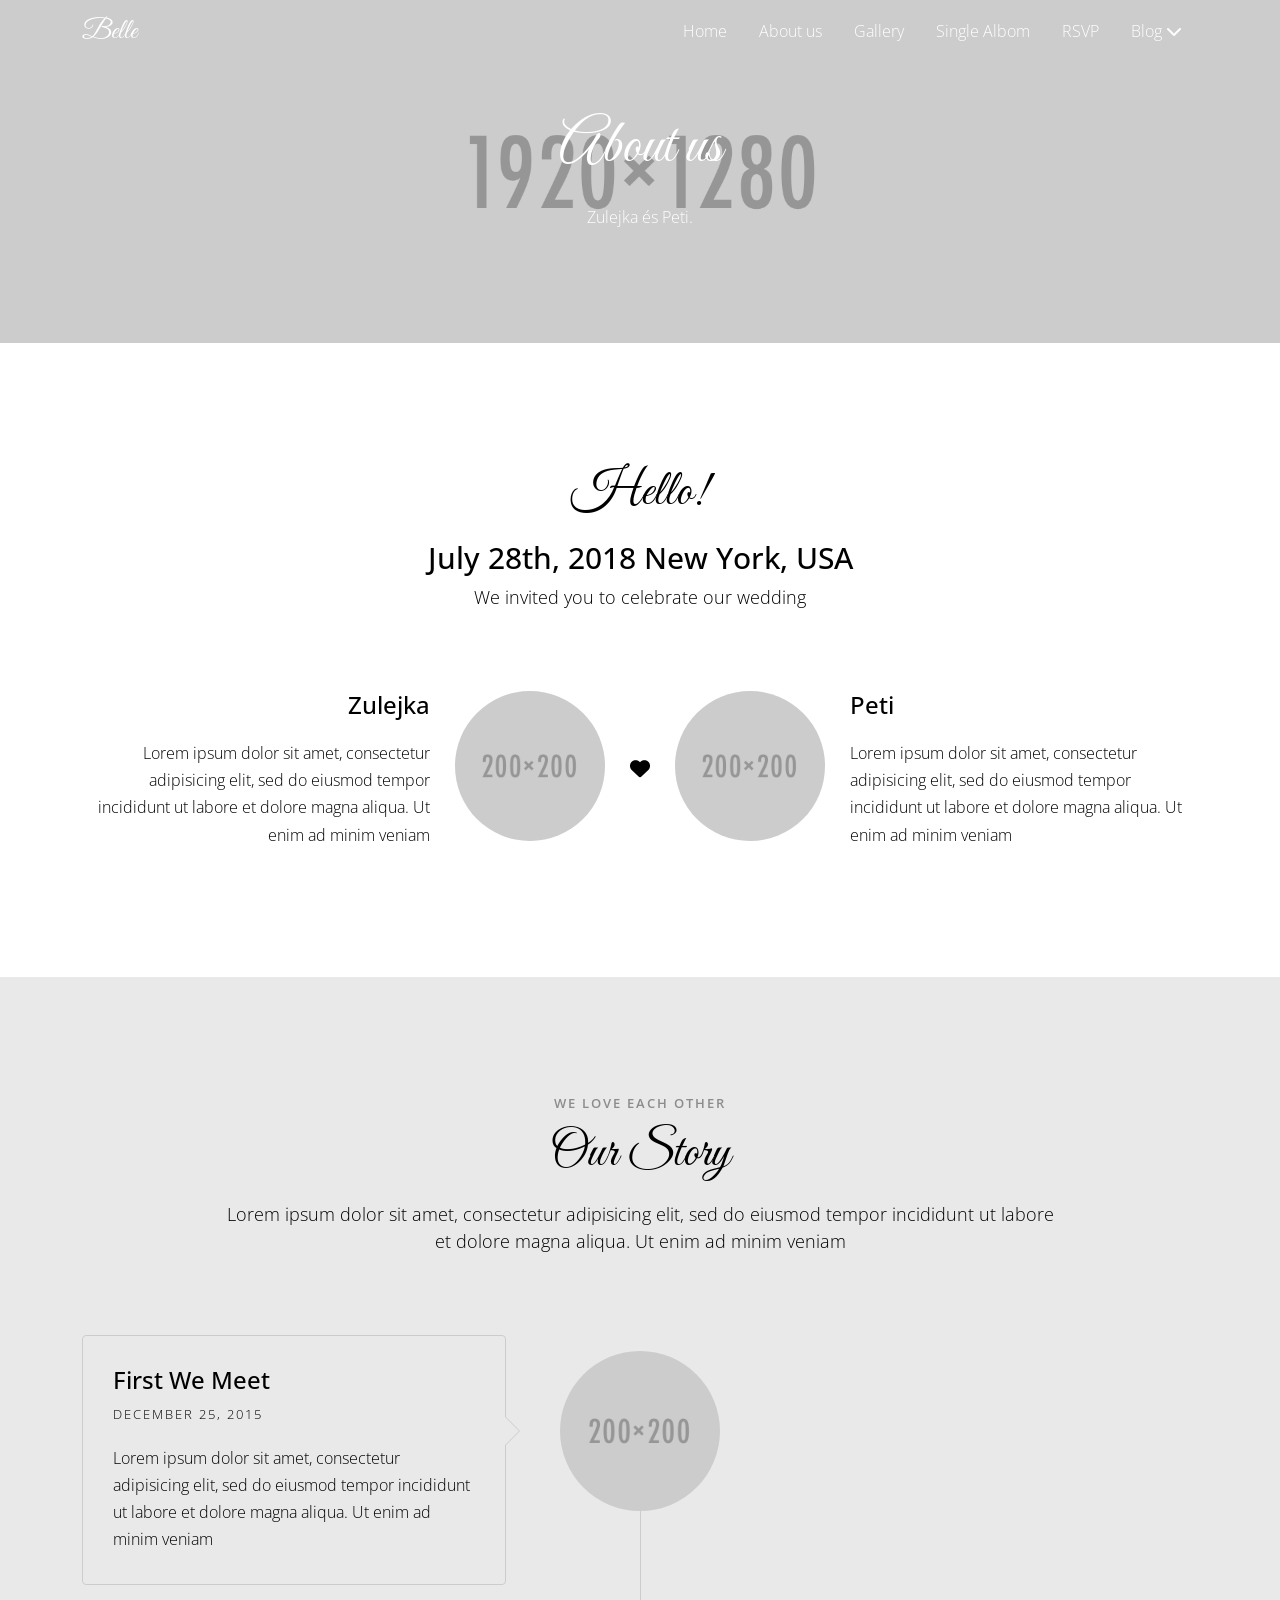
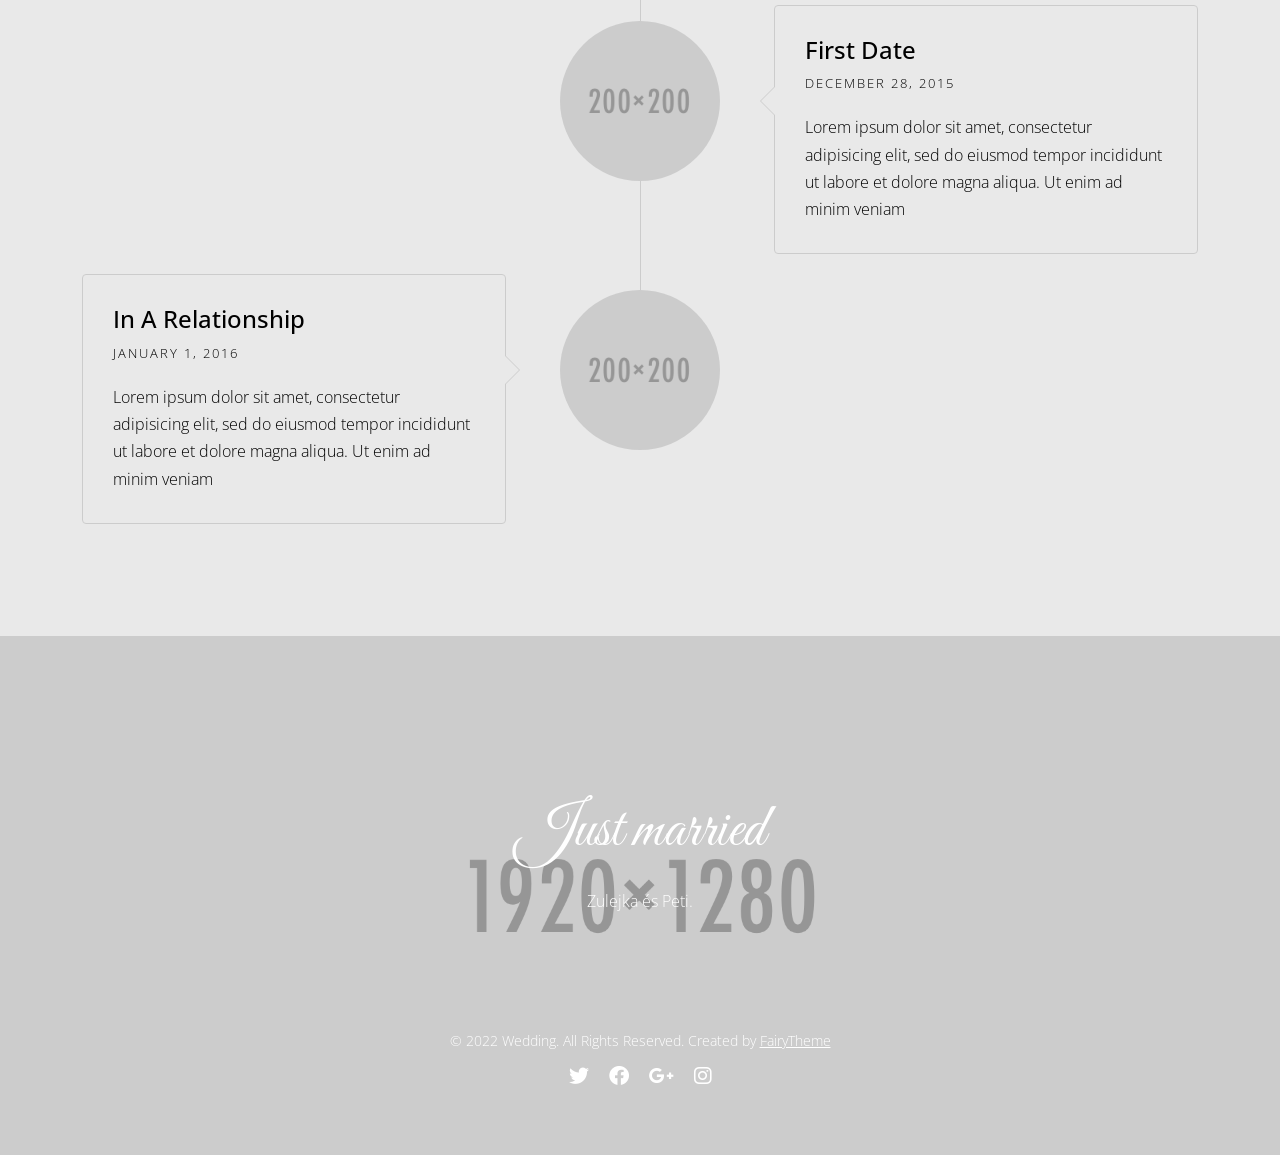
==== commit a28f2218: "Editing final template p1." ====
--- a/about.html
+++ b/about.html
@@ -111,7 +111,7 @@
                         <div class="col-md-12 text-center">
                             <h1>About us</h1>
 
-                            <p>Joseph and Anna.</p>
+                            <p>Zulejka és Peti.</p>
                         </div>
                     </div>
                 </div>
@@ -138,7 +138,7 @@
                             </div>
 
                             <div class="desc-groom">
-                                <h3>Joseph</h3>
+                                <h3>Zulejka</h3>
 
                                 <p>
                                     Lorem ipsum dolor sit amet, consectetur adipisicing elit, sed do eiusmod tempor
@@ -157,7 +157,7 @@
                             </div>
 
                             <div class="desc-bride">
-                                <h3>Anna</h3>
+                                <h3>Peti</h3>
 
                                 <p>
                                     Lorem ipsum dolor sit amet, consectetur adipisicing elit, sed do eiusmod tempor
@@ -267,7 +267,7 @@
                         <div class="col-12 text-center">
                             <h2>Just married</h2>
 
-                            <p class="text-white">Joseph and Anna.</p>
+                            <p class="text-white">Zulejka és Peti.</p>
                         </div>
                     </div>
 
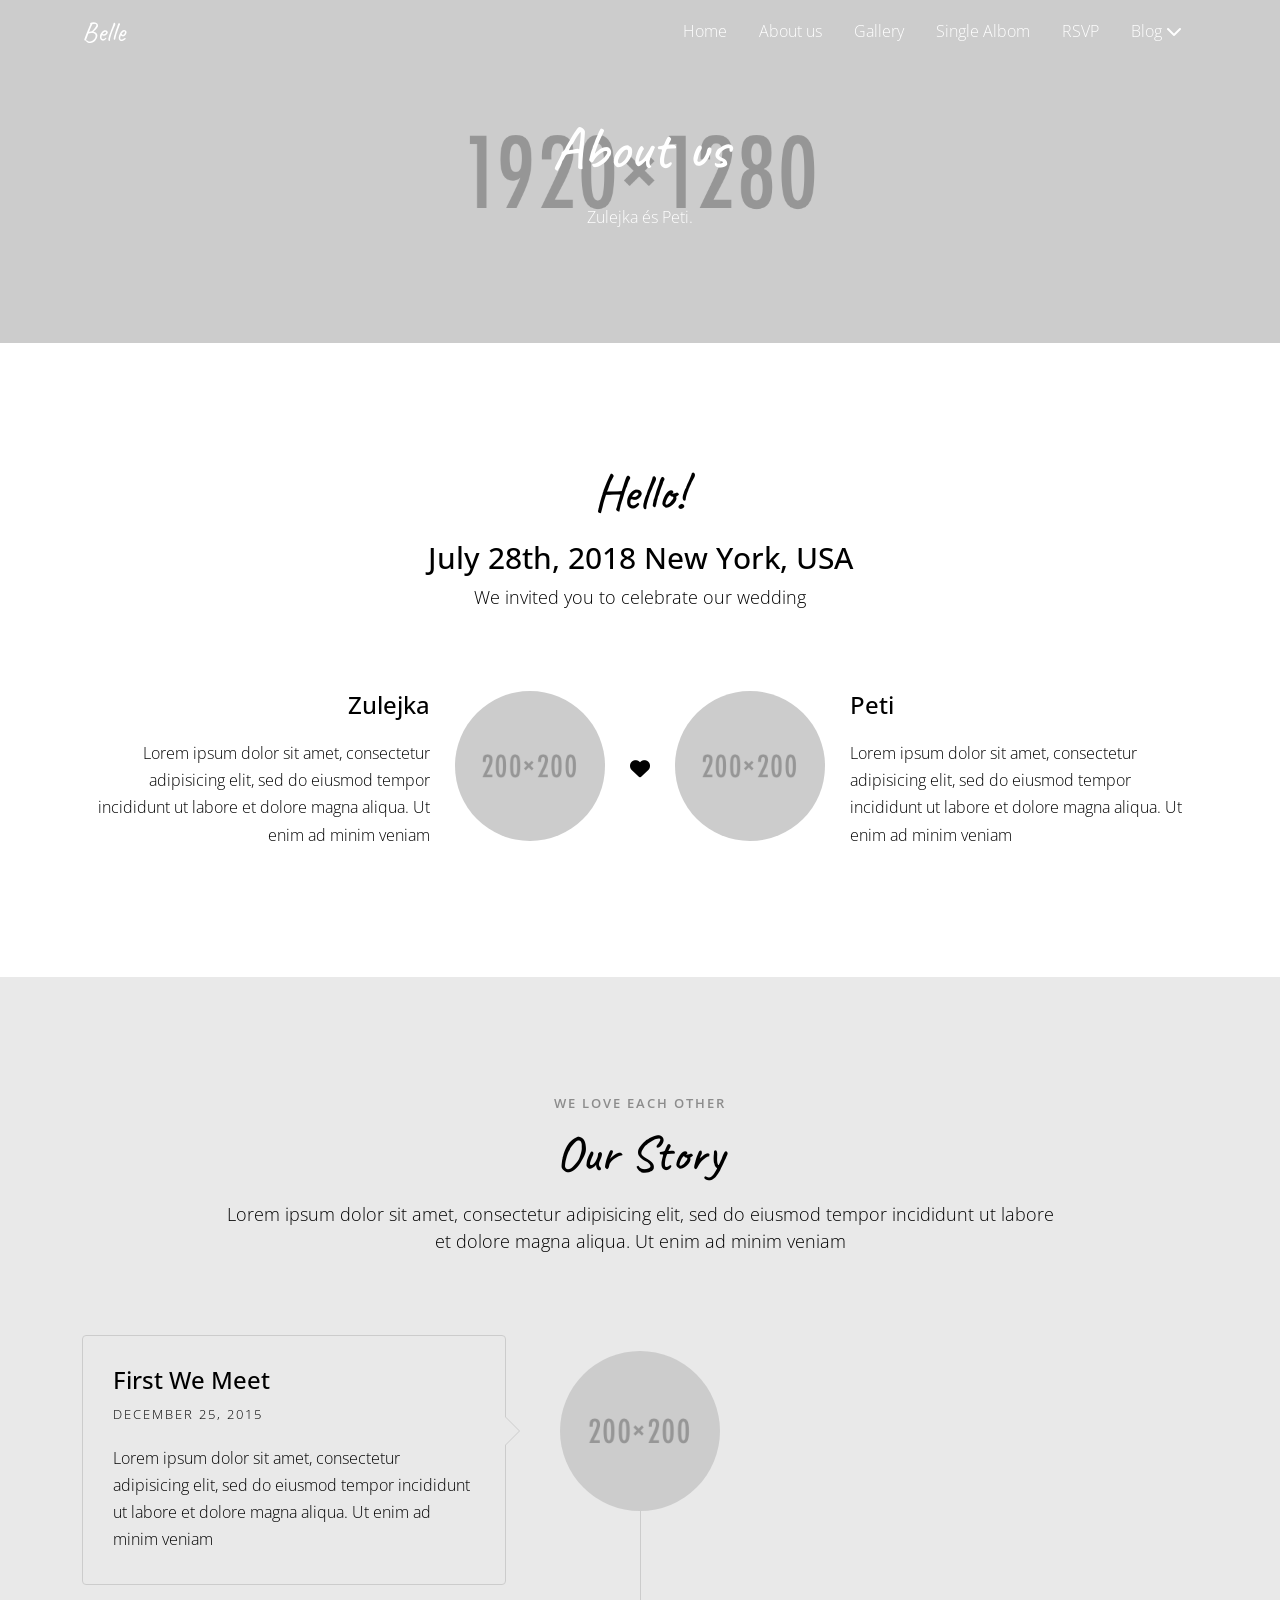
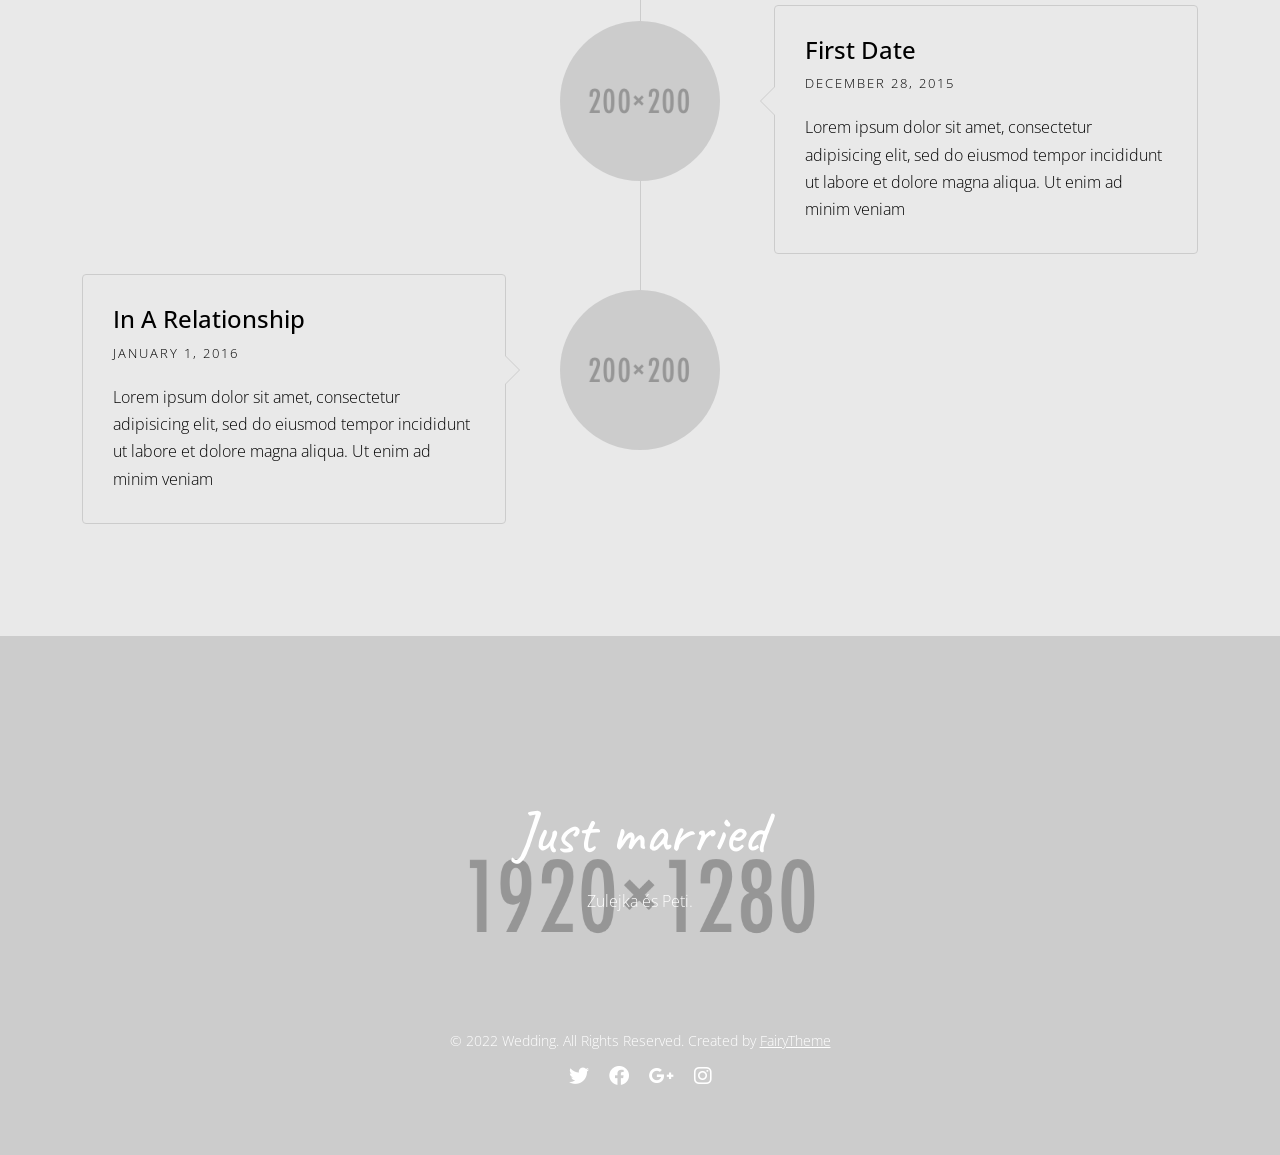
==== commit 8682d0ab: "Adjusting style and content" ====
--- a/about.html
+++ b/about.html
@@ -2,7 +2,7 @@
 
 <html lang="eng">
     <head>
-        <title>Belle - Responsive HTML5 template</title>
+        <title>Zulejka & Peti</title>
 
         <meta charset="utf-8">
 
@@ -14,7 +14,7 @@
 
         <link rel="preconnect" href="https://fonts.gstatic.com" crossorigin="">
 
-        <link href="https://fonts.googleapis.com/css2?family=Amatic+SC:wght@400;700&family=Great+Vibes&family=Open+Sans:wght@300;400&display=swap" rel="stylesheet">
+        <link href="https://fonts.googleapis.com/css2?family=Amatic+SC:wght@400;700&family=Caveat:wght@400&family=Open+Sans:wght@300;400&display=swap" rel="stylesheet">
 
         <link rel="stylesheet" type="text/css" href="css/vendor/lightbox.min.css">
 
@@ -171,7 +171,7 @@
 
             <!-- Section Our-story -->
 
-            <section id="couple-story" class="section section-gray couple-story">
+            <section id="program" class="section section-gray program">
                 <div class="container">
                     <div class="row">
                         <div class="col-md-12 text-center heading">
